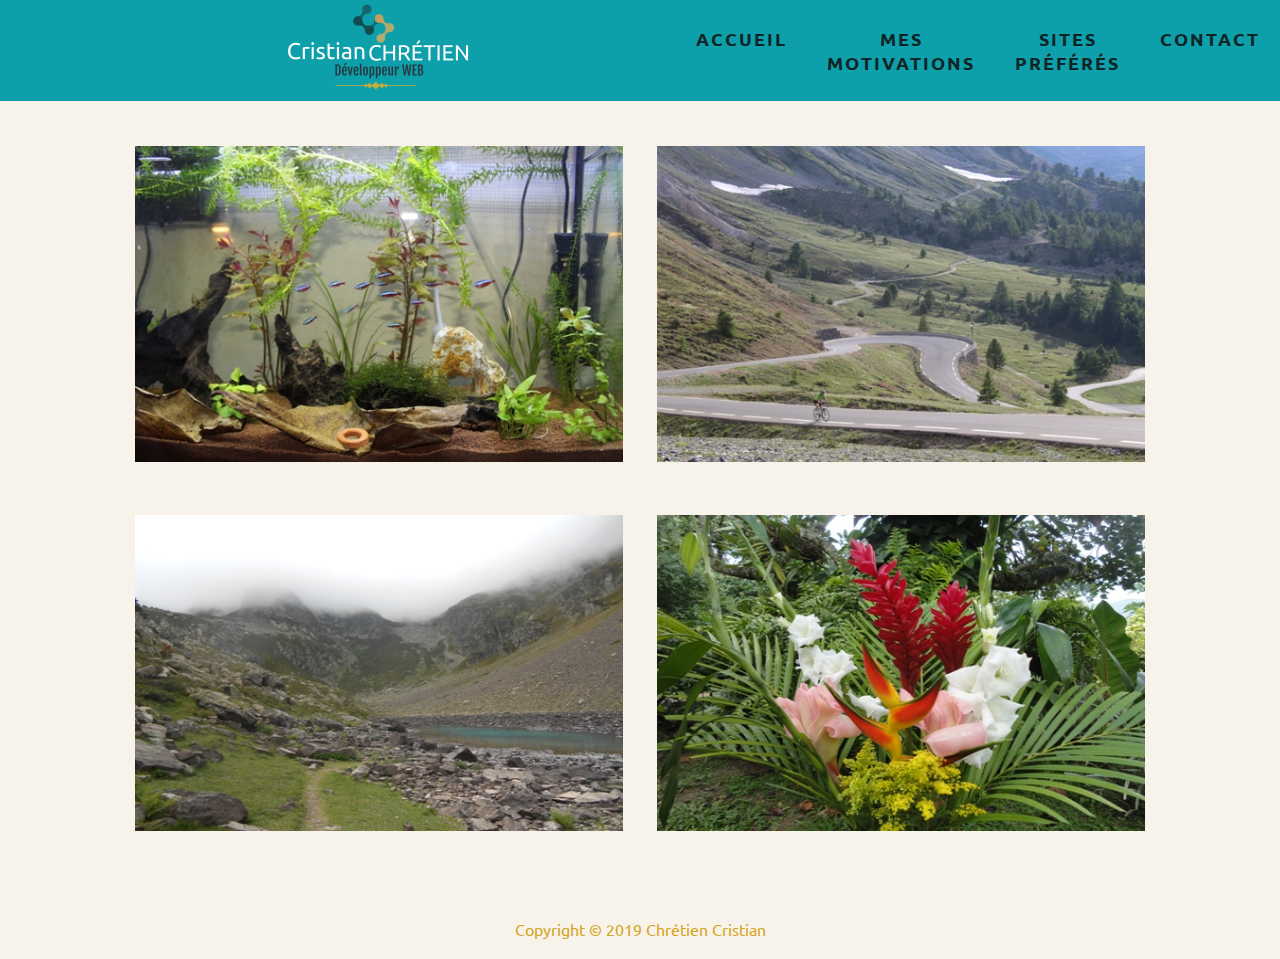
==== centresdinterets.html @ b737ce9c "first commit" ====
<!DOCTYPE html>
<html lang="fr">
	
	<head>
		<meta name="viewport" content="width=device-width, initial-scale=1.0">
		<meta content="text/html; charset=UTF-8" http-equiv="Content-Type">
		<title>www.cristianchretien.com/centresdinterets</title>
		<link rel="stylesheet"	type="text/css" href="css/style.css">
		<link rel="stylesheet"	type="text/css" href="css/lightbox.min.css">
		<script src="js/lightbox-plus-jquery.min.js"></script>
	</head>
	
	<body>
		<div class="wrapper">
			<header>
				<nav>
					<div class="logo">
						<img src="images/logocris.png" alt="Page Logo">
					</div>
					<ul class="nav-links">
						<li><a href="index.html">Accueil</a></li>
						<li><a href="mesmotivations.html">Mes motivations</a></li>
						<li><a href="sitespreferes.html">Sites Préférés</a></li>
						<li><a href="contact.html">Contact</a></li>	
					</ul>	
				</nav>			
			</header>
			<div class="wrapper-gallery">
				<div class="photos">
					<div class="photos-top">
						<a href="images/aqua.jpg" data-lightbox="mygallery" data-title="Aquariophilie" alt="image aquarium"><img src="images/aqua-small.jpg"></a>
						<a href="images/cyclisme.jpg" data-lightbox="mygallery" data-title="Cyclisme" alt="image cycliste"><img src="images/cyclisme-small.jpg"></a>
					</div>
					<div class="photos-bottom">
						<a href="images/randonnee.jpg" data-lightbox="mygallery" data-title="Randonnée" alt="image paysage"><img src="images/randonnee-small.jpg"></a>
						<a href="images/fleurs.jpg" data-lightbox="mygallery" data-title="Fleurs" alt="image fleurs"><img src="images/fleurs-small.jpg"></a>
					</div>
				</div>
			</div>
			<footer class="main-footer">
				<p>Copyright &copy; 2019 Chrétien Cristian</p>	
			</footer>
		</div>
	</body>
</html>
---- css/style.css ----
@import url('https://fonts.googleapis.com/css?family=Ubuntu&display=swap');

*{
	margin: 0px;
	padding: 0px;
	box-sizing: border-box;
}

body{
	background-color: #f7f3ea;
	background-image: url("https://www.transparenttextures.com/patterns/grid-noise.png");
	background-position: center;
	color: rgb(212, 165, 33);
	text-align: center;
	font-family: 'Ubuntu', sans-serif, Helvetica;
}

.wrapper{
	display: flex;
	flex-direction: column;
}

header{
	margin-bottom: 20px;
}

nav{
	display: flex;
	justify-content: space-around;
	align-items: center;
	min-height: 8vh;
	background-color:rgb(13, 160, 170);
}

.logo{
	padding-left: 80px;
	flex: 1;
}

.nav-links{
	display: flex;
	flex: 1;
}

.nav-links a{
	text-decoration: none;
	letter-spacing: 2px;
	font-weight: bold;
	font-size: 18px;
	color: rgb(15, 36, 39);
	display: block;
	position: relative;
	text-transform: uppercase;
	transition: 0.5s;
}

.nav-links li{
	list-style: none;
	transition: 0.5s;
	margin: 0 20px;
}

.nav-links:hover li a{
	transform: scale(1.2);
	opacity: .2;
	filter: blur(5px);
	height:100%;
}

.nav-links li a:hover{
	transform: scale(1.4);
	opacity: 1;
	filter: blur(0)
}

/*accueil*/

.content-presentation{
	display: flex;
	flex-direction: column;
}

.title{
	font-size: 20px;	
	line-height: 2.4em;
}

.content-top{
	display: flex;
	margin-top: 20px;
}

.maphoto{
	flex:1;
}

.mes-info{
	flex:1;
	line-height: 1.8em;
	text-align: justify;
	background-color:rgb(224, 230, 233);
	color: black;
	border-radius: 32px;
	padding: 50px;
	height: 900px;
	padding-left: 100px;
	font-size: 16px;
	-webkit-animation: fadein 2s;  /*Safari, Chrome and Opera > 12.1 */
	-moz-animation: fadein 2s; /* Firefox < 16 */
	-ms-animation: fadein 2s; /* Internet Explorer */
	-o-animation: fadein 2s; /* Opera < 12.1 */
 	animation: fadein 2s;
}

/*mes motivations*/

.wrapper-content-t{
	display: flex;
	flex-direction: column;
}

.main-title{
	margin-top: 50px;
	font-size: 28px;
}

.content{
	display: flex;
	flex-direction: row;
	height: 600px;
	justify-content: center;
}

.flex-left{
	display: flex;
	flex-direction: column;
	width: 300px;
	margin-left: 40px;
	margin-bottom: 10px;
}

.flex-left-top{
	flex: 5;
	border-radius: 32px;
	margin-top: 20px;
	line-height: 2em;
	text-align: justify;
	background-color: rgb(224, 230, 233);
	-webkit-animation: fadein 2s;  /*Safari, Chrome and Opera > 12.1 */
	-moz-animation: fadein 2s; /* Firefox < 16 */
	-ms-animation: fadein 2s; /* Internet Explorer */
	-o-animation: fadein 2s; /* Opera < 12.1 */
 	animation: fadein 2s;
}

.cadre-writting-large{
	color: black;
	text-align: center;
	margin-left: 5px;
	margin-right: 5px;
	margin-top: 40px;
	font-size: 35px;
	line-height: 1.2em;
}

.mayus-color{
	color:rgb(13, 160, 170);
}

.flex-left-bot{
	flex: 2;
	border-radius: 32px;
	margin-top: 20px;
	line-height: 2em;
	text-align: justify;
	padding-top: 45px;
	background-color: rgb(224, 230, 233);
	-webkit-animation: fadein 2s;  /*Safari, Chrome and Opera > 12.1 */
	-moz-animation: fadein 2s; /* Firefox < 16 */
	-ms-animation: fadein 2s; /* Internet Explorer */
	-o-animation: fadein 2s; /* Opera < 12.1 */
 	animation: fadein 2s;

}

.cadre-writting{
	color: black;
	text-align: center;
	margin-left: 5px;
	margin-right: 5px;
	margin-top: 15px;
	font-size: 28px;
}

.flex-mid{
	display: flex;
	flex-direction: column;
	width: 300px;
	margin-left: 40px;
	margin-bottom: 10px;
}

.flex-mid-top{
	flex: 2;
	border-radius: 32px;
	margin-top: 20px;
	line-height: 2em;
	text-align: justify;
	background-color: rgb(224, 230, 233);
	-webkit-animation: fadein 2s;  /*Safari, Chrome and Opera > 12.1 */
	-moz-animation: fadein 2s; /* Firefox < 16 */
	-ms-animation: fadein 2s; /* Internet Explorer */
	-o-animation: fadein 2s; /* Opera < 12.1 */
 	animation: fadein 2s;
}

.flex-mid-bot{
	flex: 5;
	border-radius: 32px;
	margin-top: 20px;
	line-height: 2em;
	text-align: justify;
	background-color: rgb(224, 230, 233);
	padding-top: 25px;
	-webkit-animation: fadein 2s;  /*Safari, Chrome and Opera > 12.1 */
	-moz-animation: fadein 2s; /* Firefox < 16 */
	-ms-animation: fadein 2s; /* Internet Explorer */
	-o-animation: fadein 2s; /* Opera < 12.1 */
 	animation: fadein 2s;
}

.flex-right{
	display: flex;
	flex-direction: column;
	width: 300px;
	margin-left: 40px;
	margin-right: 40px;
	margin-bottom: 10px;
}

.flex-right-top{
	flex: 5;
	border-radius: 32px;
	margin-top: 20px;
	line-height: 2em;
	text-align: justify;
	background-color: rgb(224, 230, 233);
	padding-top: 40px;
	-webkit-animation: fadein 2s;  /*Safari, Chrome and Opera > 12.1 */
	-moz-animation: fadein 2s; /* Firefox < 16 */
	-ms-animation: fadein 2s; /* Internet Explorer */
	-o-animation: fadein 2s; /* Opera < 12.1 */
 	animation: fadein 2s;
}

.flex-right-bot{
	flex: 2;
	border-radius: 32px;
	margin-top: 20px;
	line-height: 2em;
	text-align: justify;
	background-color: rgb(224, 230, 233);
	-webkit-animation: fadein 2s;  /*Safari, Chrome and Opera > 12.1 */
	-moz-animation: fadein 2s; /* Firefox < 16 */
	-ms-animation: fadein 2s; /* Internet Explorer */
	-o-animation: fadein 2s; /* Opera < 12.1 */
 	animation: fadein 2s;
}

/*centres d'interets*/

.title-centres-inte{
	margin-top: 40px;
	margin-bottom: 10px;
	font-size: 32px;
}

.photos{
	display: flex;
	flex-direction: column;
}

.photos-top{
	margin: 10px 50px;
}

.photos-top img {
	transition: 0.5s;
	padding: 15px;
	width: 518px;
	height: 346px;
}

.photos-top img:hover {
	transform: scale(1.1);
}

.photos-bottom{
	margin: 10px 50px;
}

.photos-bottom img {
	transition: 0.5s;
	padding: 15px;
	width: 518px;
	height: 346px;
}

.photos-bottom img:hover {
	transform: scale(1.1);
}

/*sites preferes*/

.wrapper-sites{
	display: flex;
	margin-top: 70px;
}

.space-one{
	flex:1;
	height: 700px;
}

.links-interesants{
	flex:1;
	background-color: rgb(224, 230, 233);
	border-radius: 32px;
	height: 700px;
	padding-top: 50px;
}

.links-interesants a{
	text-decoration: none;
	letter-spacing: 2px;
	font-weight: bold;
	font-size: 18px;
	color:rgb(13, 160, 170);
}

.links-interesants li{
	list-style: none;
}

.links-interesants>p{
	font-size: 30px;
}

.links-interesants a:visited{
	color:rgb(161, 160, 160);
}

.links-interesants a:hover{
	color: rgb(15, 36, 39);
}

.space-two{
	flex:1;
	height: 700px;
}

.main-footer{
	flex: 1;
	text-align: center;
	padding: 20px;
	margin-top: 40px;
}

/*contact*/

.wrapper-content-contact{
	display: flex;
	flex-direction: column;
}

.title-contact{
	font-size: 40px;
	flex: 1;
}

form{
	margin-top: 40px;
	margin-bottom: 40px;
	font-family: 'Ubuntu', sans-serif, Helvetica;
	flex: 1;
}

.title-info{
	font-size: 40px;
	flex: 1;
}

.content-contact{
	display: flex;
	flex-direction: row;
	margin-top: 20px;
	font-size: 20px;
	flex: 1;
}

.space-contact{
	flex: 1;
}

.info-contact{
	display: flex;
	flex-direction: row;
	flex: 2;
	background-color: rgb(224, 230, 233);
	border-radius: 32px;
	color: black;
	padding-top:30px;
	padding-left:10px;
	padding-right:10px;
	height: 220px;
}

.adresse{
	flex: 1;
}

.telephone{
	flex: 1;
}

.reseaux{
	flex: 1;
}

.reseaux a:visited{
	color:rgb(13, 160, 170);
}

.reseaux a:link{
	color:rgb(13, 160, 170);
}

.reseaux a:hover{
	color:rgb(212, 165, 33);
}

.reseaux a:active{
	color:rgb(13, 160, 170);
}

.button{
    width: 150px;
    height: 40px;
    border-radius: 6px;
    color:white;
    background-color:rgb(31, 159, 168);
	border: 1px solid #cacfd4;
	margin-top:20px;
}

.button:hover {
	background-color:rgb(21, 64, 75);
	transition: all 0.3s ease 0s;
	}
/*site responsivity*/	

@media screen and (min-width: 376px) and (max-width: 990px){
	.content-presentation{
		flex-direction:column;
		align-items: center;
	}
	
	.title{
		align-items: center;
		margin: 0;
	}
	
	.logo{
		display: none;
	}

	.content-top{
		flex-direction:column;
		margin: 0;
		padding: 0;
	}
	
	.main-footer{
		display: none;
	}

	.maphoto{
		align-items: center;
	}

	.mes-info{
		align-items: center;
	}	

	.info-contact{
		background-color: transparent;
	}

	.links-interesants{
		background-color: transparent;
	}

	nav ul{
		flex-direction:column;
	}

	.nav ul li{
		text-align: center;
	}

	.content{
		flex-grow: 1;
		min-width: 375px;
		flex-wrap: wrap;
	}
}


@media screen and (max-width: 375px){
	
	.wrapper-gallery{
		align-items: center;
	}
	
	nav ul{
		flex-direction:column;
	}

	.nav ul li{
		text-align: center;
	}

	.content-presentation{
		flex-direction:column;
		align-items: center;
	}

	.title{
		align-items: center;
		margin: 0;
	}

	.logo{
		display: none;
	}

	.content-top{
		flex-direction:column;
		margin: 0;
		padding: 0;
	}

	.maphoto{
		align-items: center;
	}

	.mes-info{
		align-items: center;
	}

	.main-title{
		font-size: 10px;
		align-items: center;
	}

	.content{
		flex-grow: 1;
		min-width: 375px;
		flex-wrap: wrap;
	}

	.main-footer{
		display: none;
	}

	.photos-top{
		height: auto; 
		width: auto; 
		max-width: 375px; 
		
		flex-wrap: wrap;
		flex-grow: 1;
	}
	.photos-bottom{
		flex-wrap: wrap;
		flex-grow: 1;
	}

	.body{
		flex-wrap: wrap;
		flex-grow: 1;
	}

	.content-contact{
		flex-direction: column;
	}
	
}

/*fade in effects*/

@keyframes fadein {
    from { opacity: 0; }
    to   { opacity: 1; }
}

/* Firefox < 16 */
@-moz-keyframes fadein {
    from { opacity: 0; }
    to   { opacity: 1; }
}

/* Safari, Chrome and Opera > 12.1 */
@-webkit-keyframes fadein {
    from { opacity: 0; }
    to   { opacity: 1; }
}

/* Internet Explorer */
@-ms-keyframes fadein {
    from { opacity: 0; }
    to   { opacity: 1; }
}

/* Opera < 12.1 */
@-o-keyframes fadein {
    from { opacity: 0; }
    to   { opacity: 1; }
}
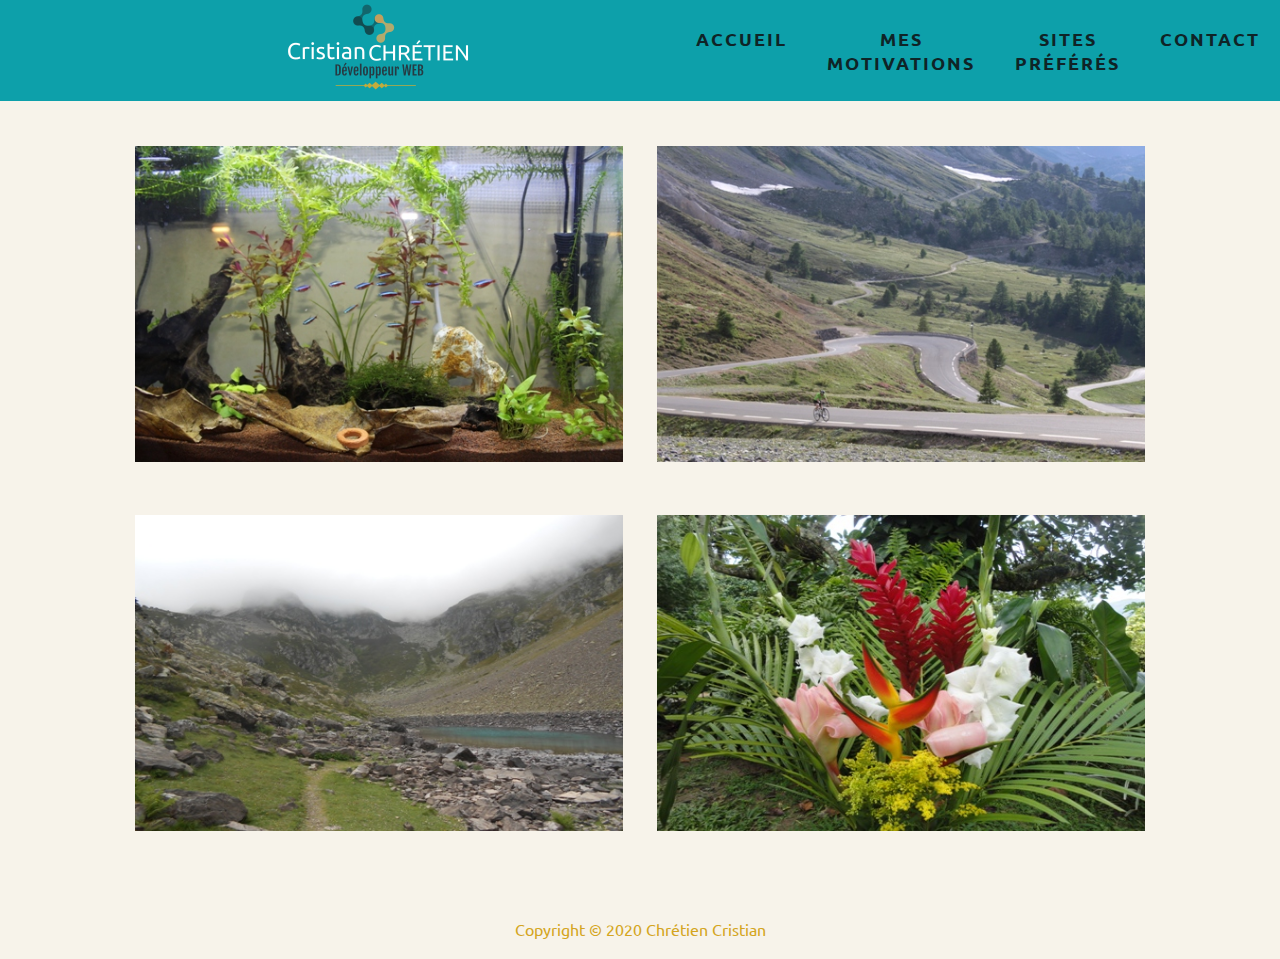
==== commit eeab7e02: "changes of content" ====
--- a/centresdinterets.html
+++ b/centresdinterets.html
@@ -1,45 +1,50 @@
 <!DOCTYPE html>
 <html lang="fr">
-	
-	<head>
-		<meta name="viewport" content="width=device-width, initial-scale=1.0">
-		<meta content="text/html; charset=UTF-8" http-equiv="Content-Type">
-		<title>www.cristianchretien.com/centresdinterets</title>
-		<link rel="stylesheet"	type="text/css" href="css/style.css">
-		<link rel="stylesheet"	type="text/css" href="css/lightbox.min.css">
-		<script src="js/lightbox-plus-jquery.min.js"></script>
-	</head>
-	
-	<body>
-		<div class="wrapper">
-			<header>
-				<nav>
-					<div class="logo">
-						<img src="images/logocris.png" alt="Page Logo">
-					</div>
-					<ul class="nav-links">
-						<li><a href="index.html">Accueil</a></li>
-						<li><a href="mesmotivations.html">Mes motivations</a></li>
-						<li><a href="sitespreferes.html">Sites Préférés</a></li>
-						<li><a href="contact.html">Contact</a></li>	
-					</ul>	
-				</nav>			
-			</header>
-			<div class="wrapper-gallery">
-				<div class="photos">
-					<div class="photos-top">
-						<a href="images/aqua.jpg" data-lightbox="mygallery" data-title="Aquariophilie" alt="image aquarium"><img src="images/aqua-small.jpg"></a>
-						<a href="images/cyclisme.jpg" data-lightbox="mygallery" data-title="Cyclisme" alt="image cycliste"><img src="images/cyclisme-small.jpg"></a>
-					</div>
-					<div class="photos-bottom">
-						<a href="images/randonnee.jpg" data-lightbox="mygallery" data-title="Randonnée" alt="image paysage"><img src="images/randonnee-small.jpg"></a>
-						<a href="images/fleurs.jpg" data-lightbox="mygallery" data-title="Fleurs" alt="image fleurs"><img src="images/fleurs-small.jpg"></a>
-					</div>
+
+<head>
+	<meta name="viewport" content="width=device-width, initial-scale=1.0">
+	<meta content="text/html; charset=UTF-8" http-equiv="Content-Type">
+	<title>www.cristianchretien.com/centresdinterets</title>
+	<link rel="stylesheet" type="text/css" href="css/style.css">
+	<link rel="stylesheet" type="text/css" href="css/lightbox.min.css">
+	<script src="js/lightbox-plus-jquery.min.js"></script>
+</head>
+
+<body>
+	<div class="wrapper">
+		<header>
+			<nav>
+				<div class="logo">
+					<img src="images/logocris.png" alt="Page Logo">
+				</div>
+				<ul class="nav-links">
+					<li><a href="index.html">Accueil</a></li>
+					<li><a href="mesmotivations.html">Mes motivations</a></li>
+					<li><a href="sitespreferes.html">Sites Préférés</a></li>
+					<li><a href="contact.html">Contact</a></li>
+				</ul>
+			</nav>
+		</header>
+		<div class="wrapper-gallery">
+			<div class="photos">
+				<div class="photos-top">
+					<a href="images/aqua.jpg" data-lightbox="mygallery" data-title="Aquariophilie"
+						alt="image aquarium"><img src="images/aqua-small.jpg"></a>
+					<a href="images/cyclisme.jpg" data-lightbox="mygallery" data-title="Cyclisme"
+						alt="image cycliste"><img src="images/cyclisme-small.jpg"></a>
+				</div>
+				<div class="photos-bottom">
+					<a href="images/randonnee.jpg" data-lightbox="mygallery" data-title="Randonnée"
+						alt="image paysage"><img src="images/randonnee-small.jpg"></a>
+					<a href="images/fleurs.jpg" data-lightbox="mygallery" data-title="Fleurs" alt="image fleurs"><img
+							src="images/fleurs-small.jpg"></a>
 				</div>
 			</div>
-			<footer class="main-footer">
-				<p>Copyright &copy; 2019 Chrétien Cristian</p>	
-			</footer>
 		</div>
-	</body>
+		<footer class="main-footer">
+			<p>Copyright &copy; 2020 Chrétien Cristian</p>
+		</footer>
+	</div>
+</body>
+
 </html>--- a/css/style.css
+++ b/css/style.css
@@ -159,7 +159,7 @@
 	margin-left: 5px;
 	margin-right: 5px;
 	margin-top: 40px;
-	font-size: 35px;
+	font-size: 28px;
 	line-height: 1.2em;
 }
 
